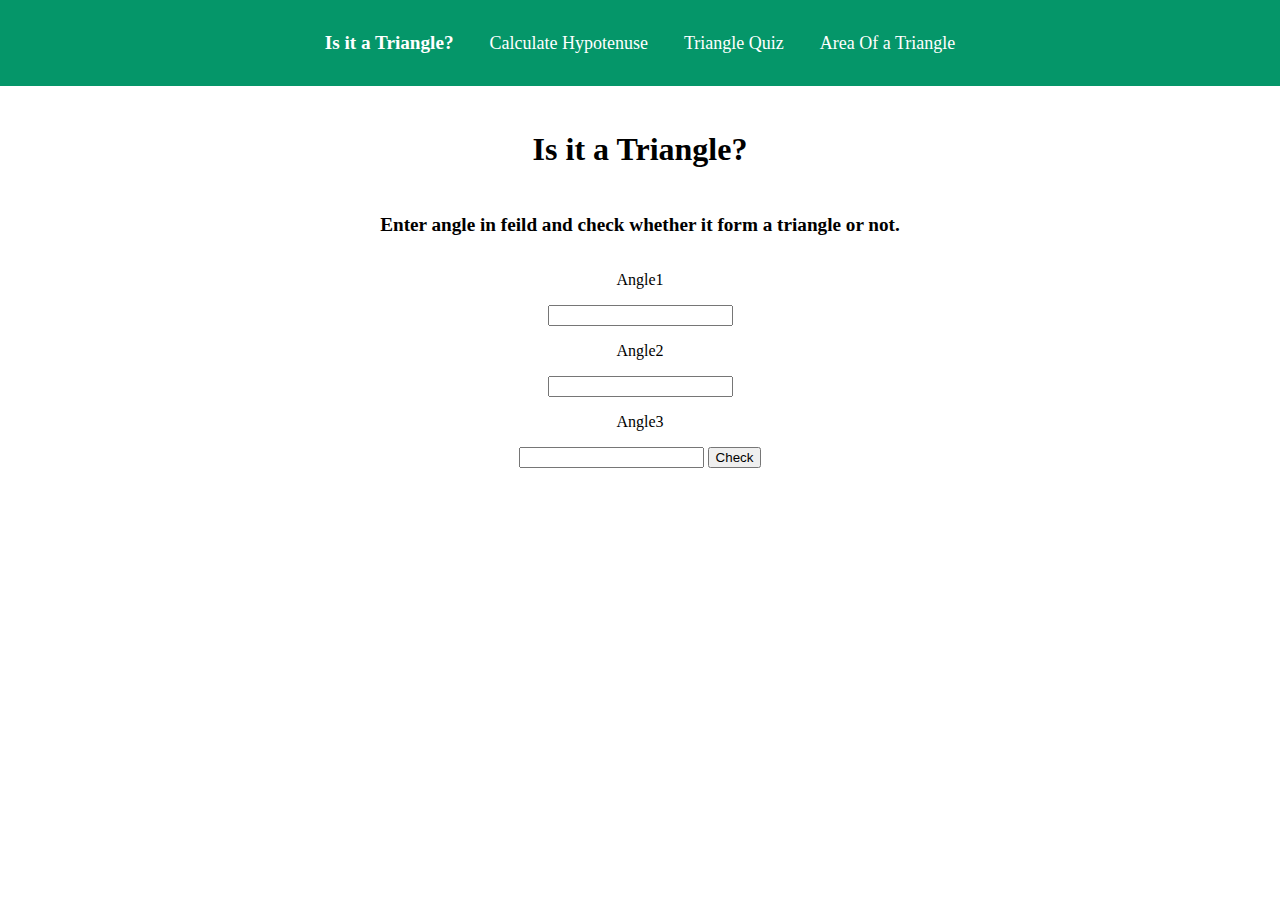
==== index.html @ 05d2b20e "Is it a triangle done" ====
<!DOCTYPE html>
<html lang="en">

<head>
    <meta charset="UTF-8">
    <meta http-equiv="X-UA-Compatible" content="IE=edge">
    <meta name="viewport" content="width=device-width, initial-scale=1.0">
    <title>Is it a triangle?</title>
    <link href="/styles.css" rel="stylesheet" />
</head>

<body>


    <nav>
        <a href="/index.html" class="active-link">Is it a Triangle?</a>
        <a href="/hypo.html">Calculate Hypotenuse</a>
        <a href="/quiz.html">Triangle Quiz</a>
        <a href="/area.html">Area Of a Triangle</a>
    </nav>

<div class="center">
    <h1>Is it a Triangle?</h1>



    <p class="para">Enter angle in feild and check whether it form a triangle or not.</p>

    <label for="angle1">Angle1</label>
    <input class="angle-input" type="number" min="0" oninput="validity.valid||(value='')" />
    <label for="angle2">Angle2</label>
    <input class="angle-input" type="number" min="0" oninput="validity.valid||(value='')" />
    <label for="angle3">Angle3</label>
    <input class="angle-input" type="number" min="0" oninput="validity.valid||(value='')" />

    <button id="btn">Check</button>

    <p id="output"></p>
</div>

    <script src="/index.js"></script>

</body>

</html>
---- styles.css ----
body{
    text-align: center;
    margin: 0;
}

label{
    display: block;
   
    padding:1rem ;
}

:root {
   --primary-color: #059669;
}

nav{
 background-color: var(--primary-color);
 padding: 2rem;
}

a {
    padding: 1rem;
    text-decoration: none;
    font-size: large;
    color: white;
}

.active-link {
    font-weight: bolder;
    font-size: larger;
}


.center {
    max-width: 600px;
    margin: auto;
}

#output {
    padding: 1rem;
    font-size: larger;
    font-weight: bold;
    margin-top: 1rem;
}

h1{
    padding: 1.5rem;
}

.para {
   font-weight: bolder;
   font-size: larger;
}
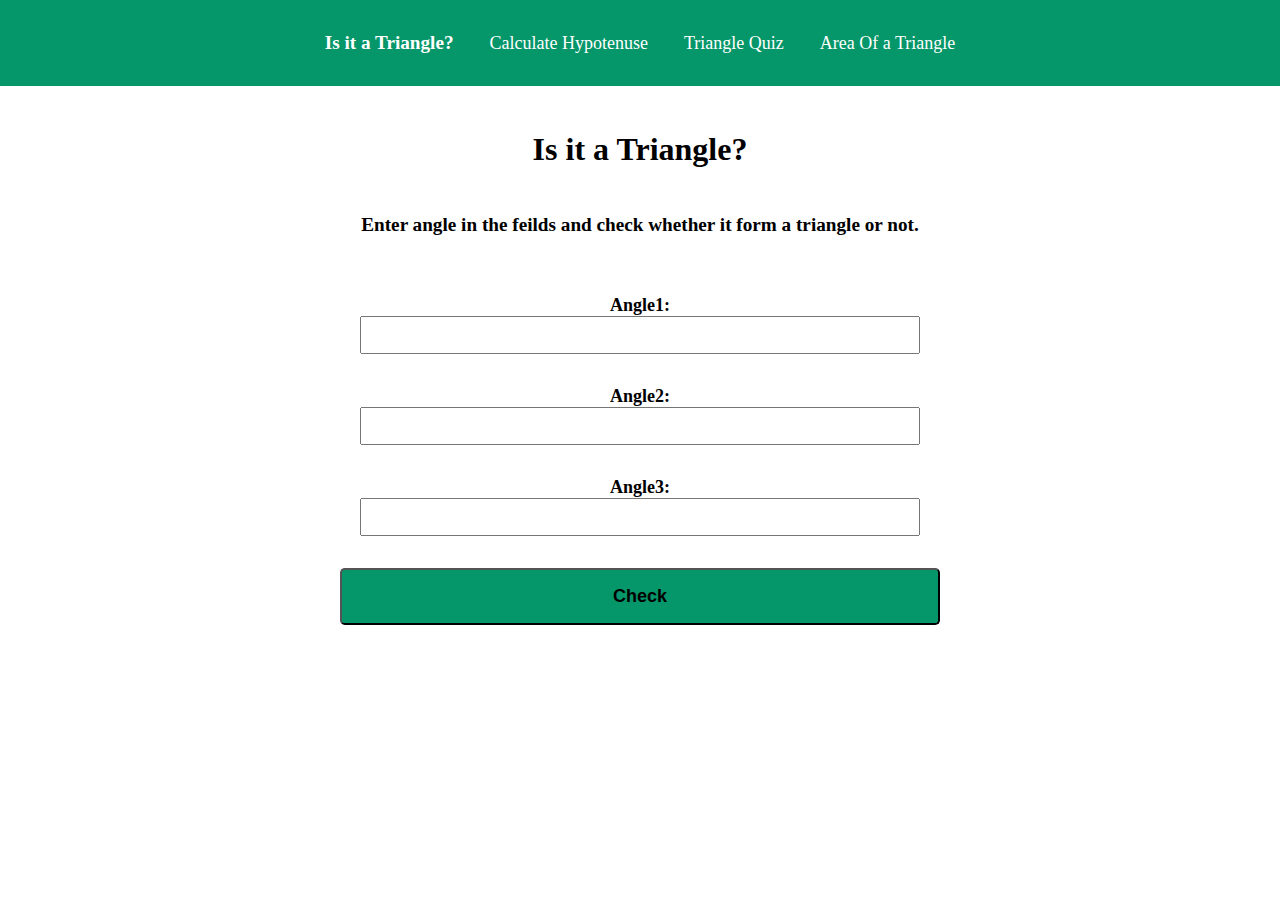
==== commit e17b30c4: "working on quiz" ====
--- a/index.html
+++ b/index.html
@@ -19,24 +19,33 @@
         <a href="/area.html">Area Of a Triangle</a>
     </nav>
 
-<div class="center">
-    <h1>Is it a Triangle?</h1>
+    <div class="center">
+        <h1>Is it a Triangle?</h1>
 
 
 
-    <p class="para">Enter angle in feild and check whether it form a triangle or not.</p>
+        <p class="para">Enter angle in the feilds and check whether it form a triangle or not.</p>
 
-    <label for="angle1">Angle1</label>
-    <input class="angle-input" type="number" min="0" oninput="validity.valid||(value='')" />
-    <label for="angle2">Angle2</label>
-    <input class="angle-input" type="number" min="0" oninput="validity.valid||(value='')" />
-    <label for="angle3">Angle3</label>
-    <input class="angle-input" type="number" min="0" oninput="validity.valid||(value='')" />
 
-    <button id="btn">Check</button>
+        <div class="divs">
+            <label for="angle1">Angle1:</label>
+            <input class="angle-input" type="number" min="0" oninput="validity.valid||(value='')" />
+        </div>
 
-    <p id="output"></p>
-</div>
+        <div class="divs">
+            <label for="angle2">Angle2:</label>
+            <input class="angle-input" type="number" min="0" oninput="validity.valid||(value='')" />
+        </div>
+
+        <div class="divs">
+            <label for="angle3">Angle3:</label>
+            <input class="angle-input" type="number" min="0" oninput="validity.valid||(value='')" />
+        </div>
+
+        <button id="btn">Check</button>
+
+        <p id="output"></p>
+    </div>
 
     <script src="/index.js"></script>
 
--- a/styles.css
+++ b/styles.css
@@ -1,12 +1,6 @@
 body{
     text-align: center;
     margin: 0;
-}
-
-label{
-    display: block;
-   
-    padding:1rem ;
 }
 
 :root {
@@ -50,4 +44,26 @@
 .para {
    font-weight: bolder;
    font-size: larger;
-}+   padding-bottom: 2.5rem;
+}
+
+button {
+    padding: 1rem;
+    background: var(--primary-color);
+    border-radius: 0.3rem;
+    font-weight: bold;
+    font-size: large;
+    width: 100%;
+
+}
+ .divs input{
+    padding: 0.5rem;
+    font-size: 1rem;
+    width: 90%;
+    margin-bottom: 2rem;
+ }
+
+ .divs label{
+     font-size: large;
+     font-weight: bold;
+ }